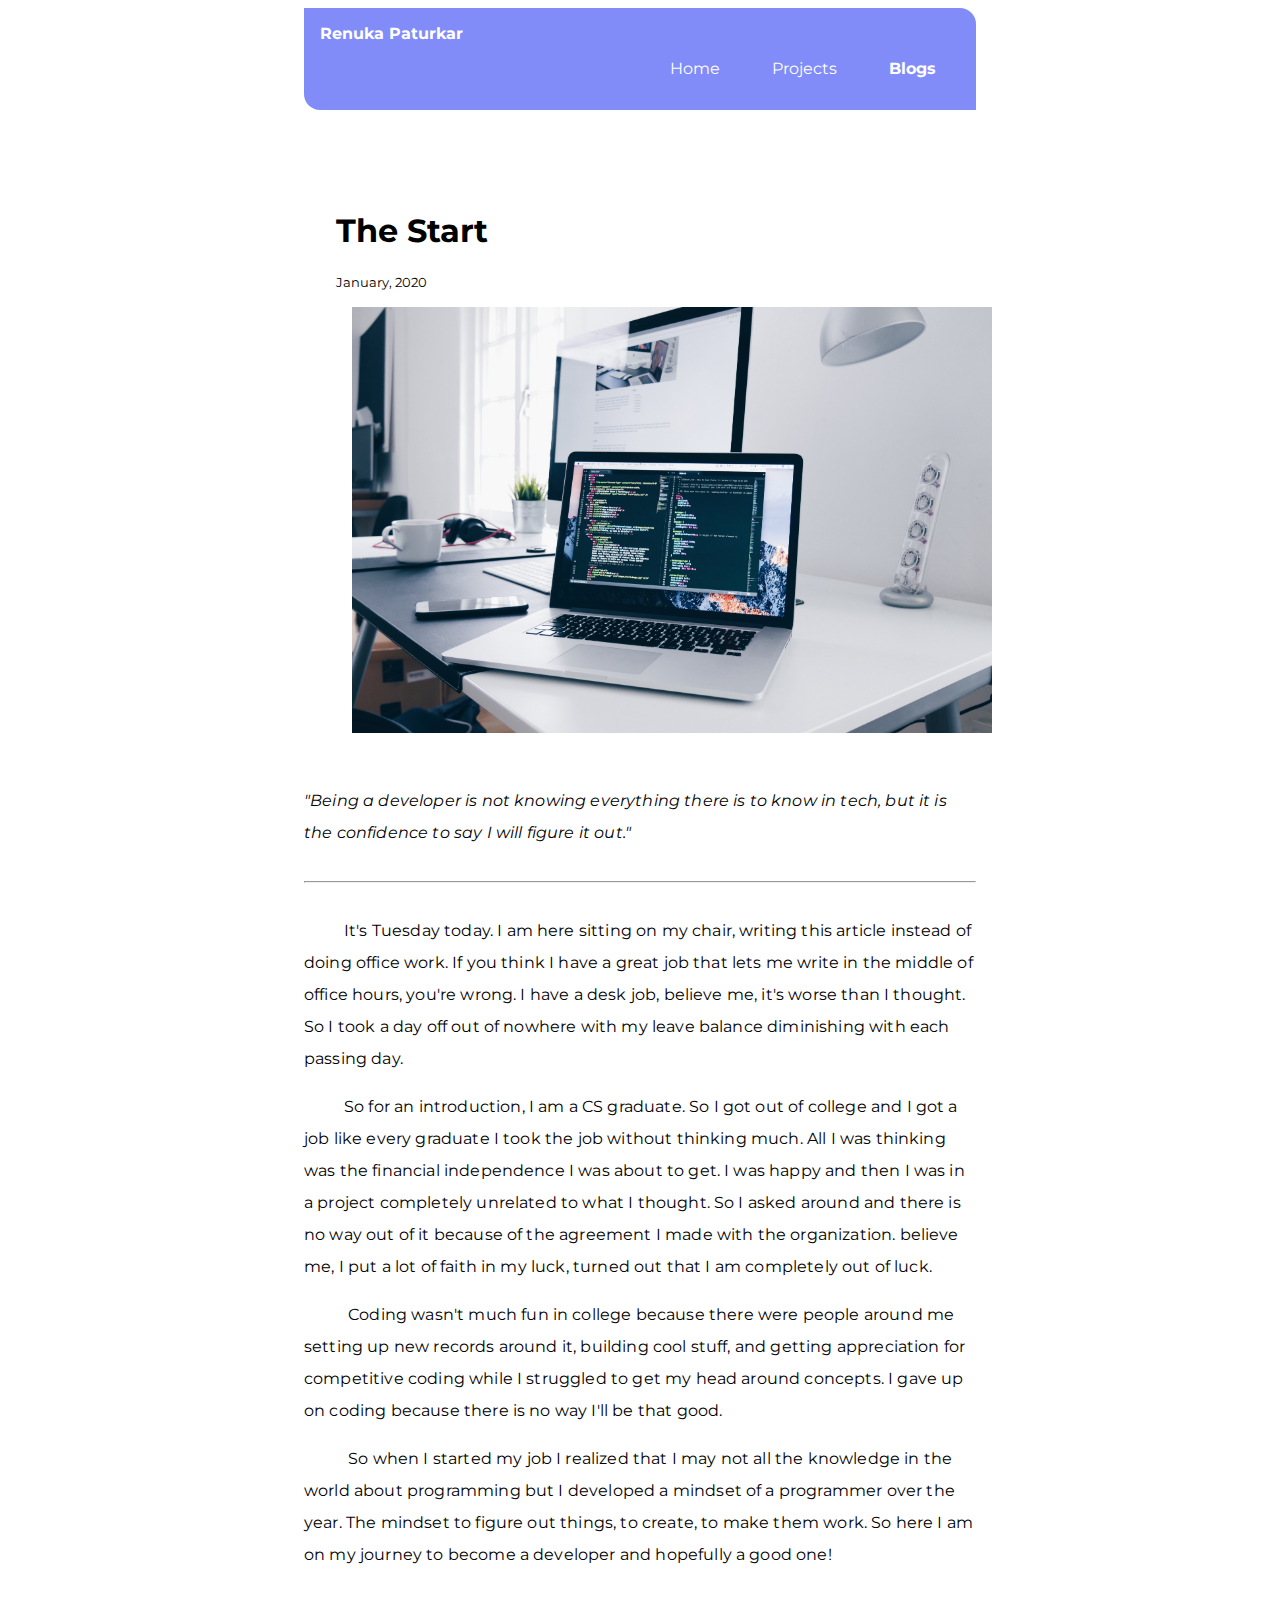
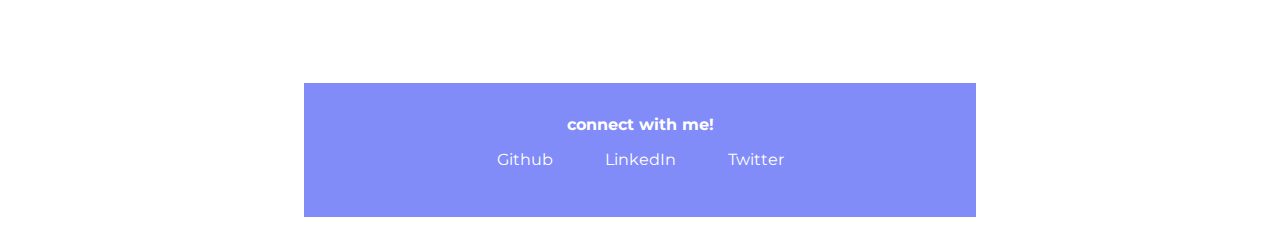
==== blog1.html @ 22146315 "update: blogpost added. fixed styling" ====
<!DOCTYPE html>
<html lang="en">
<head>
    <meta charset="UTF-8">
    <meta name="viewport" content="width=device-width, initial-scale=1.0">
    <title>The Start | Renuka paturkar</title>
    <link href="styles.css" rel="stylesheet" />
</head>
<body>

    <nav class="navigation container">
        <div class="nav-brand">
            Renuka Paturkar
       </div>
        
    
    <ul class="list-non-bullet nav-pills">
        <li class="list-item-inline">
            <a class="link " href="/">Home</a>
        </li>
        <li  class="list-item-inline">
            <a class="link " href="/projects.html">Projects</a>
        </li>
        <li  class="list-item-inline">
            <a class="link link-active"  href="/blogs.html">Blogs</a>
        </li>
    </ul>
   </nav>

   <header class="hero">
    <h1 >The Start</h1>
    <small>January, 2020</small>
    <img class="img-cover" src="images/blog1-img.jpg" />

</header>

<article class="blog-box">


<em>"Being a developer is not knowing everything there is to know in tech, 
    but it is the confidence to say I will figure it out."
</em>
<hr>


<p >
<span class="tab">

</span>It's Tuesday today. I am here sitting on my chair, writing this article instead of doing office work. 
If you think I have a great job that lets me write in the middle of office hours, you're wrong. 
I have a desk job, 
believe me, it's worse than I thought. So I took a day off out
 of nowhere with my leave balance diminishing with each passing day. 



</p>
<p>
<span class="tab"></span>So for an introduction, I am a CS graduate. So I got out of college and I got a job like every graduate I took 
the job without thinking much. All I was thinking was the financial independence I was about to get. 
I was happy and then I was in a project completely unrelated to what I thought. So I asked around and 
there is no way out of it because of the agreement I made with the organization. believe me,
 I put a lot of faith in my luck, turned out that I am completely out of luck. 



</p>
 
 <p><span class="tab"></span>
    Coding wasn't much fun in college because there were people around me setting up new records around it, building 
    cool stuff, and getting appreciation for competitive coding while I struggled to get my head around concepts. 
    I gave up on coding because there is no way I'll be that good. 
    <p><span class="tab"></span>
        So when I started my job I realized that I may not all the knowledge in the world about programming but
     I developed a mindset of a programmer over the year. The mindset to figure out things, 
     to create, to make them work. So here I am on my journey to become a developer and hopefully a good one! 

    </p>
   

 </p>
 


</article>

<footer class="footer container">
    <div class="footer-header">connect with me!</div>
    <ul class=" social-links list-non-bullet">
        <li class="list-item-inline">
            <a class="link" href="/" >Github</a>
        </li>
        <li class="list-item-inline">
            <a  class="link" href="/" >LinkedIn</a>
        </li>
        <li class="list-item-inline">
            <a class="link" href="/" >Twitter</a>
        </li>
    </ul>
</footer>
    
</body>
</html>
---- styles.css ----
@import url('https://fonts.googleapis.com/css2?family=Montserrat:wght@400;700&display=swap');

:root{
    --primary-color: #818CF8;
    --off-white: #F3F4F6;
    --dark-gray : #6B7280;
}

body{
    font-family: 'Montserrat',
    sans-serif;
    margin-right: auto;
    margin-left: auto;
    max-width: 42rem;
}

hr{
    margin: 2rem 0rem;
}

/**img**/
.img-cover{
    object-fit: cover;
    max-width: 40rem;
    padding: 1rem;
}



/** spaces **/
.margin-md{
    padding: 2rem;
    
}
/** container **/
.container{
    padding: 1rem 1rem;
}

 .container-center{
     max-width: 600px; 
     margin:auto;
 }

 .link{
     box-sizing: border-box;
     text-decoration: none;
     padding: 0.5rem 1rem;
     
 }

 .link-primary{
     background-color: var(--primary-color);
     border-radius: 0.5rem;
     color: white;
 }

 .link-secondary{
     color: var(--primary-color);
     border-radius: 0.5rem;
     border: 1px solid var(--primary-color);

 }

 .link-blogs{
     color: var(--primary-color);
     
 }

 .list-non-bullet{
     list-style: none;
 }

 .list-item-inline{
    display: inline;
    padding: 0rem 0.5rem;
 }

 /**navigation**/
.navigation{
    background-color: var(--primary-color);
    color:white;
    padding: 1rem;
    border-bottom-left-radius: 1rem;
    border-top-right-radius: 1rem;
}
.navigation .nav-brand{
    font-weight: bold;
}

.navigation .nav-pills{
    text-align: right;
}
/**next level of inheritance**/

.navigation .link{
    color:white;

}

.navigation .link-active{
    font-weight: bold;
}

/**header**/
.hero{
    padding: 2rem;
    padding-top: 5rem;
}

.hero .hero-img{
    max-width:350px;
    display:block;
    margin: auto;
}

.hero .hero-heading{
    text-align: center;
    padding-top:1rem;
    color: var(--dark-gray);
} 


/**section**/

.section{
    padding: 2rem;
}
.section h1{
    text-align: center;
    
}

.ow{
    background-color: var(--off-white);
}

/**footer**/

.footer{
    background-color: var(--primary-color);
    padding: 2rem 1rem;
    text-align: center;
    color: white;
     
}

.footer ul{
    padding-inline-start: 0px;
}

.footer .footer-header{
    font-weight: bold;
    
} 

.footer .link{
    color:white;
}


/**blog**/

.blog-box{
    display: inline-block;
    letter-spacing: 0.01rem;
    line-height: 32px;
    padding-bottom: 6rem;
}

/**tab**/
.tab{
    display: inline-block;
    margin-left: 40px;
}

/**selection**/
::selection {
    color: black;
    background:#E5E7EB;
  }
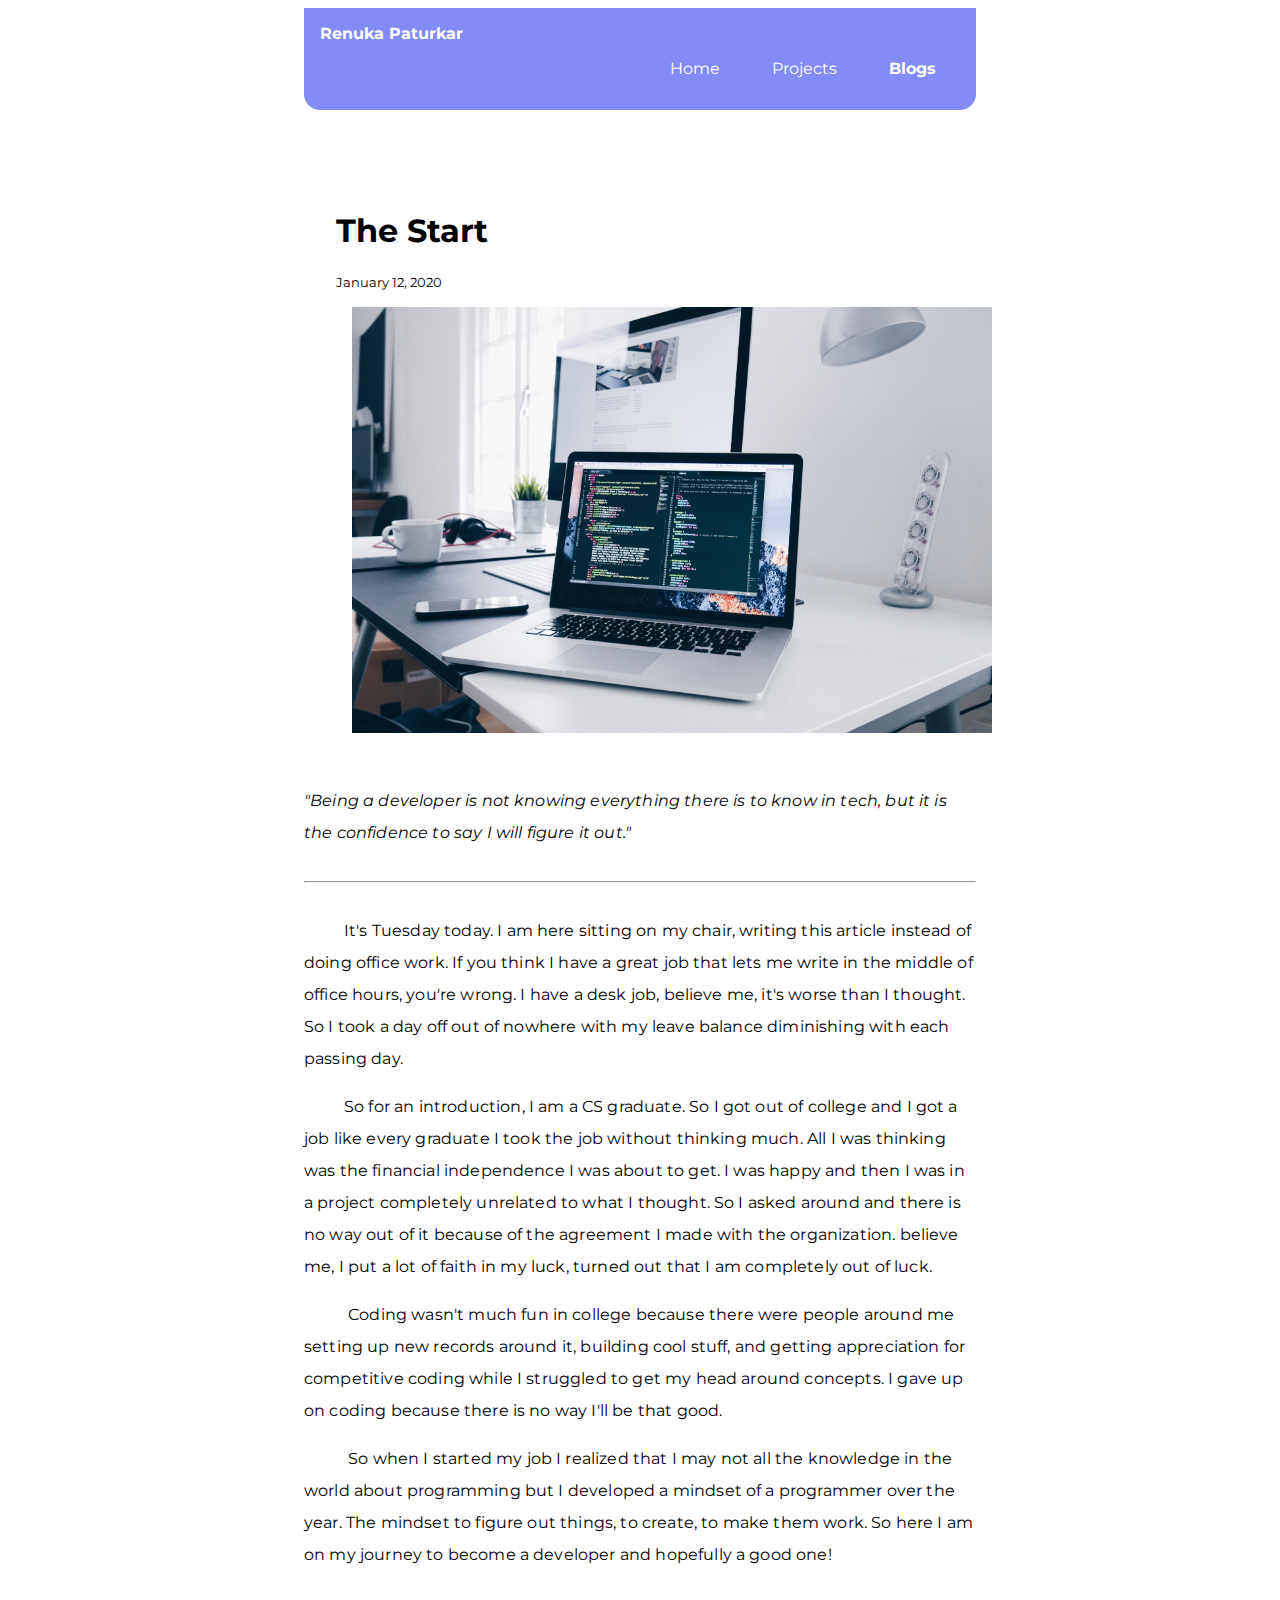
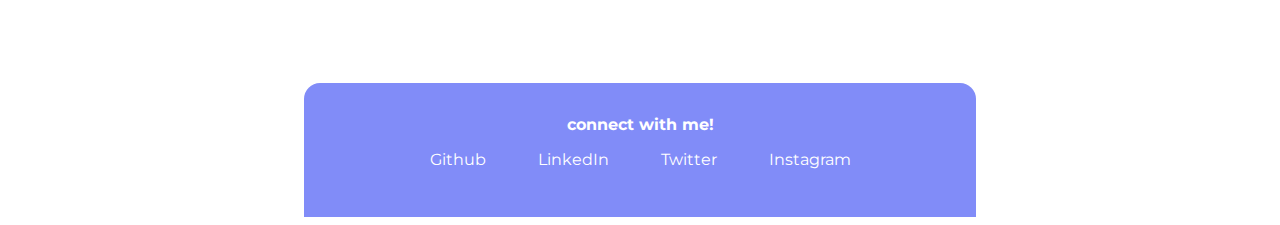
==== commit 8145c0eb: "updated few links and typos" ====
--- a/blog1.html
+++ b/blog1.html
@@ -29,7 +29,7 @@
 
    <header class="hero">
     <h1 >The Start</h1>
-    <small>January, 2020</small>
+    <small>January 12, 2020</small>
     <img class="img-cover" src="images/blog1-img.jpg" />
 
 </header>
@@ -96,6 +96,9 @@
         <li class="list-item-inline">
             <a class="link" href="/" >Twitter</a>
         </li>
+        <li class="list-item-inline">
+            <a class="link" href="/" >Instagram</a>
+        </li>
     </ul>
 </footer>
     
--- a/styles.css
+++ b/styles.css
@@ -82,7 +82,8 @@
     color:white;
     padding: 1rem;
     border-bottom-left-radius: 1rem;
-    border-top-right-radius: 1rem;
+    border-bottom-right-radius: 1rem;
+    
 }
 .navigation .nav-brand{
     font-weight: bold;
@@ -142,6 +143,8 @@
     padding: 2rem 1rem;
     text-align: center;
     color: white;
+    border-top-right-radius: 1rem;
+    border-top-left-radius: 1rem;
      
 }
 
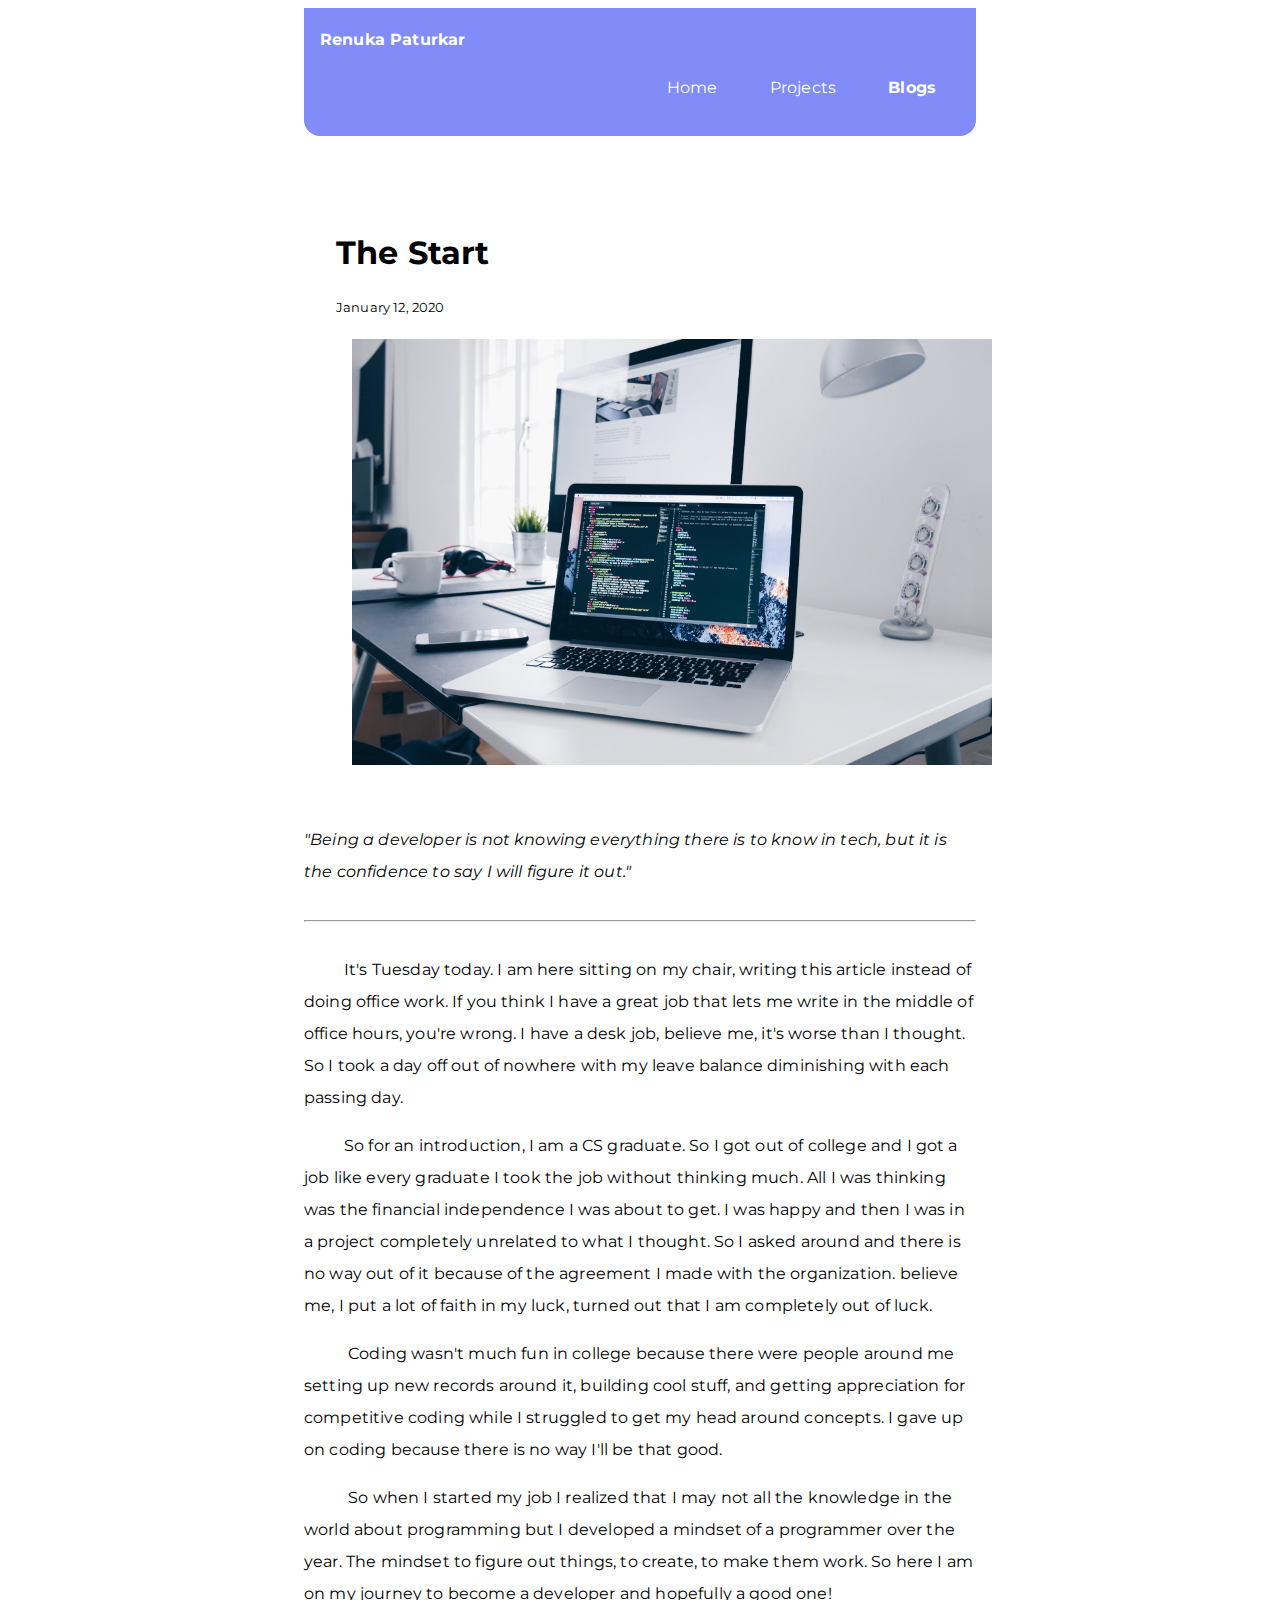
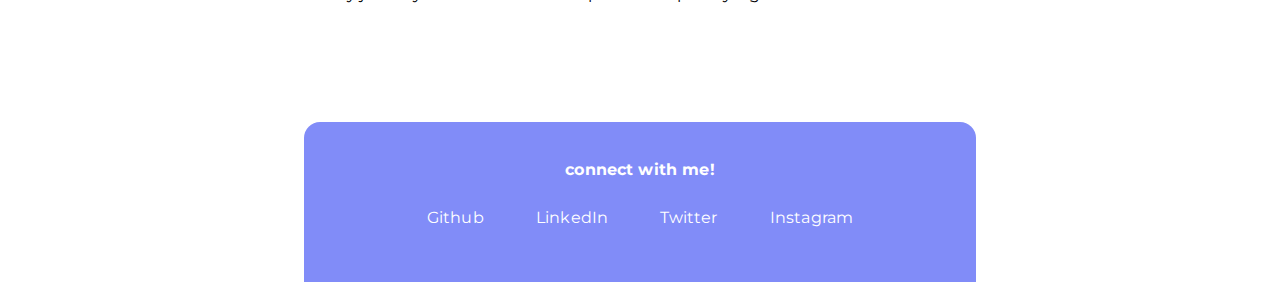
==== commit a889b7a9: "style: fixed line-height and letter-spacing" ====
--- a/blog1.html
+++ b/blog1.html
@@ -56,7 +56,8 @@
 
 </p>
 <p>
-<span class="tab"></span>So for an introduction, I am a CS graduate. So I got out of college and I got a job like every graduate I took 
+<span class="tab"></span>So for an introduction, I am a CS graduate. So I got out of college and 
+I got a job like every graduate I took 
 the job without thinking much. All I was thinking was the financial independence I was about to get. 
 I was happy and then I was in a project completely unrelated to what I thought. So I asked around and 
 there is no way out of it because of the agreement I made with the organization. believe me,
@@ -88,13 +89,13 @@
     <div class="footer-header">connect with me!</div>
     <ul class=" social-links list-non-bullet">
         <li class="list-item-inline">
-            <a class="link" href="/" >Github</a>
+            <a class="link" href="https://github.com/renukapaturkar" >Github</a>
         </li>
         <li class="list-item-inline">
-            <a  class="link" href="/" >LinkedIn</a>
+            <a  class="link" href="https://www.linkedin.com/in/renukapaturkar" >LinkedIn</a>
         </li>
         <li class="list-item-inline">
-            <a class="link" href="/" >Twitter</a>
+            <a class="link" href="https://twitter.com/RenukaPaturkar1?s=03" >Twitter</a>
         </li>
         <li class="list-item-inline">
             <a class="link" href="/" >Instagram</a>
--- a/styles.css
+++ b/styles.css
@@ -12,6 +12,8 @@
     margin-right: auto;
     margin-left: auto;
     max-width: 42rem;
+    letter-spacing: 0.01rem;
+    line-height: 32px;
 }
 
 hr{
@@ -29,7 +31,7 @@
 
 /** spaces **/
 .margin-md{
-    padding: 2rem;
+    padding: 3rem;
     
 }
 /** container **/
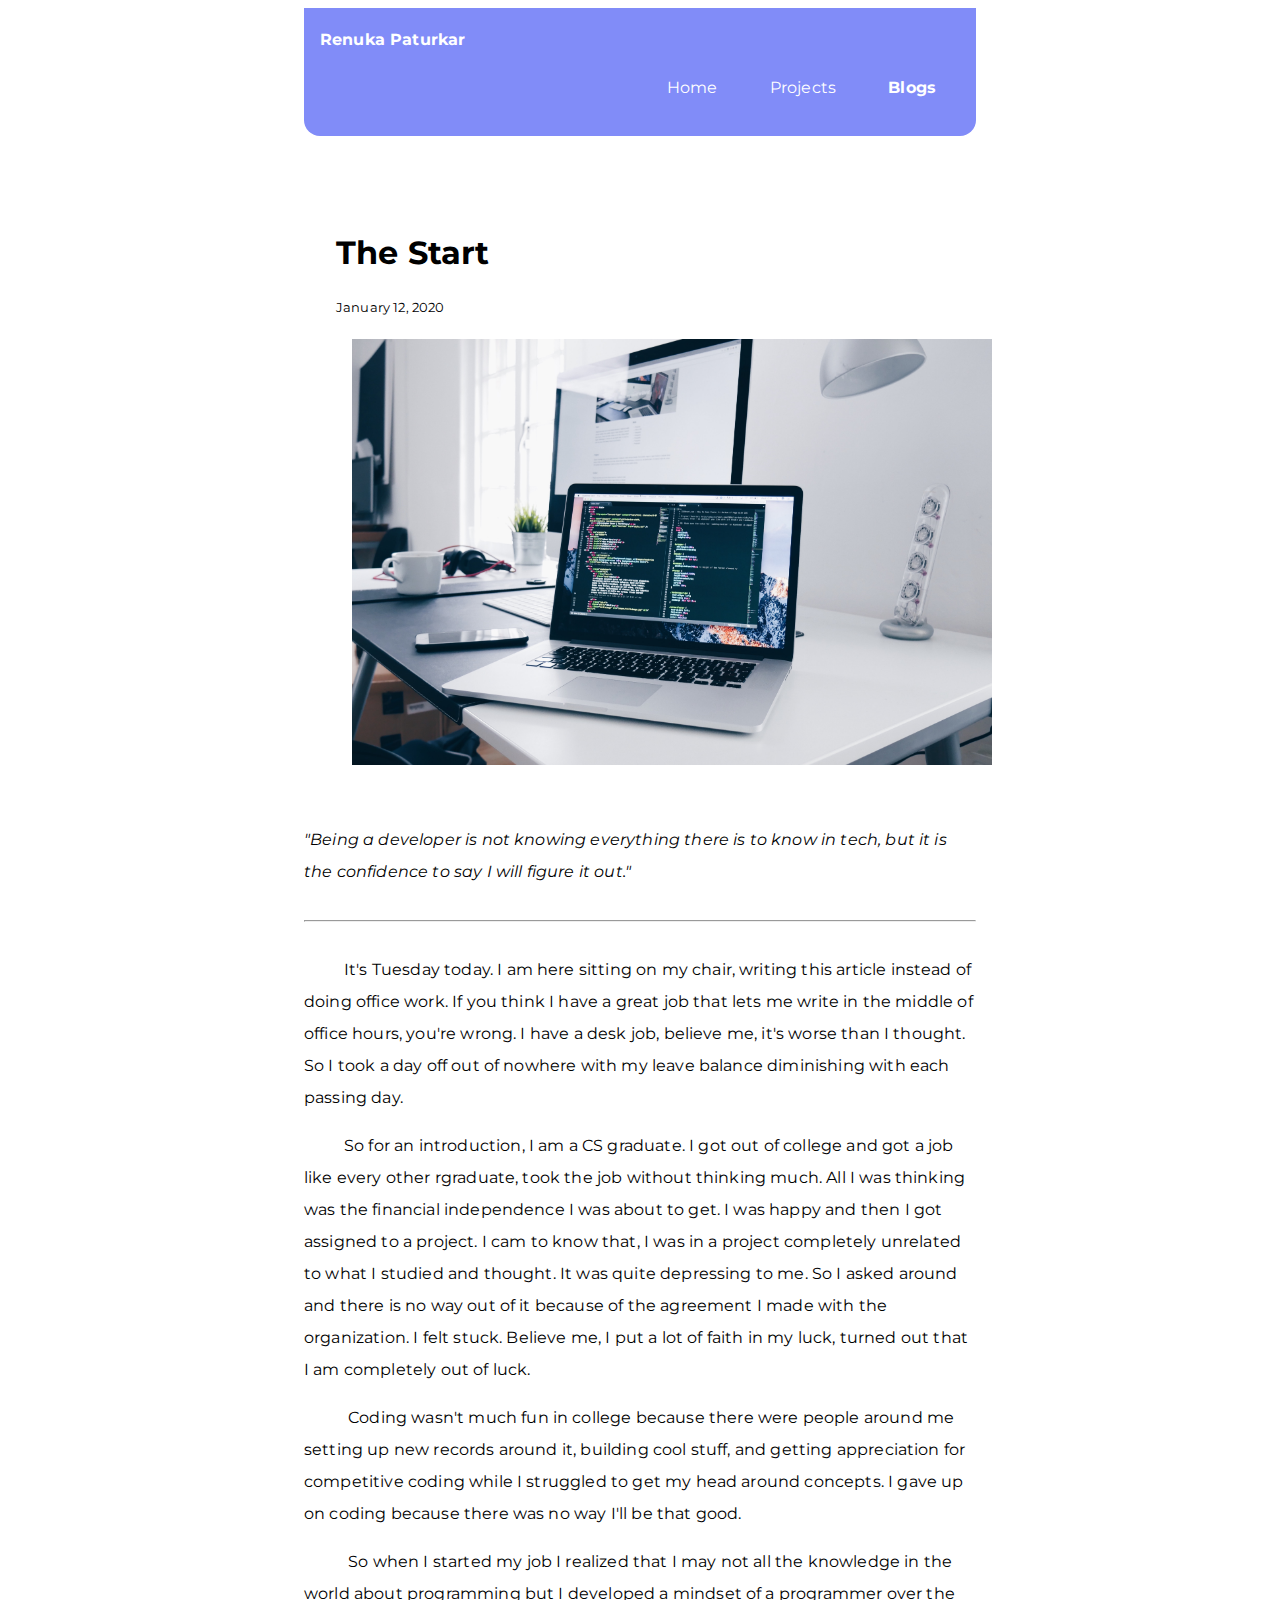
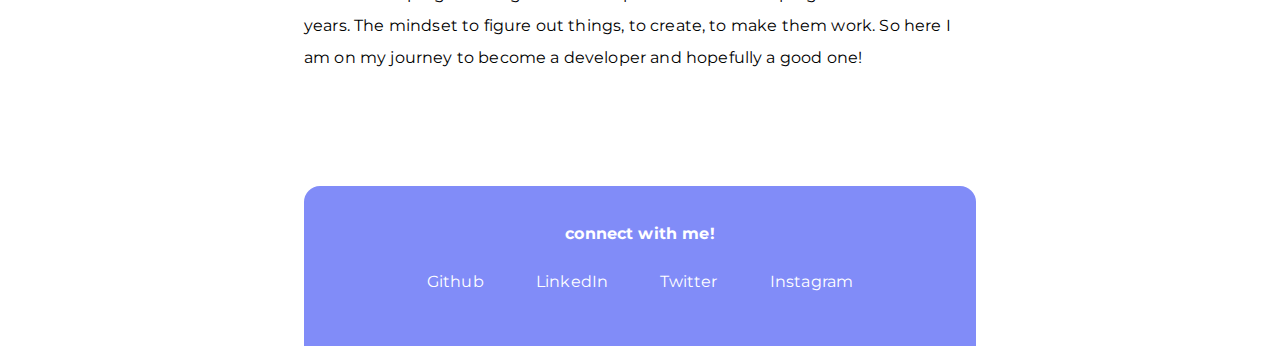
==== commit 412ae018: "doc: updated blog -  the start" ====
--- a/blog1.html
+++ b/blog1.html
@@ -56,11 +56,13 @@
 
 </p>
 <p>
-<span class="tab"></span>So for an introduction, I am a CS graduate. So I got out of college and 
-I got a job like every graduate I took 
+<span class="tab"></span>So for an introduction, I am a CS graduate. I got out of college and 
+got a job like every other rgraduate, took 
 the job without thinking much. All I was thinking was the financial independence I was about to get. 
-I was happy and then I was in a project completely unrelated to what I thought. So I asked around and 
-there is no way out of it because of the agreement I made with the organization. believe me,
+I was happy and then  I got assigned to a project. I cam to know that, I was in a project 
+completely unrelated to what I studied and thought. It was quite depressing to me. 
+So I asked around and 
+there is no way out of it because of the agreement I made with the organization. I felt stuck. Believe me,
  I put a lot of faith in my luck, turned out that I am completely out of luck. 
 
 
@@ -70,10 +72,10 @@
  <p><span class="tab"></span>
     Coding wasn't much fun in college because there were people around me setting up new records around it, building 
     cool stuff, and getting appreciation for competitive coding while I struggled to get my head around concepts. 
-    I gave up on coding because there is no way I'll be that good. 
+    I gave up on coding because there was no way I'll be that good. 
     <p><span class="tab"></span>
         So when I started my job I realized that I may not all the knowledge in the world about programming but
-     I developed a mindset of a programmer over the year. The mindset to figure out things, 
+     I developed a mindset of a programmer over the years. The mindset to figure out things, 
      to create, to make them work. So here I am on my journey to become a developer and hopefully a good one! 
 
     </p>
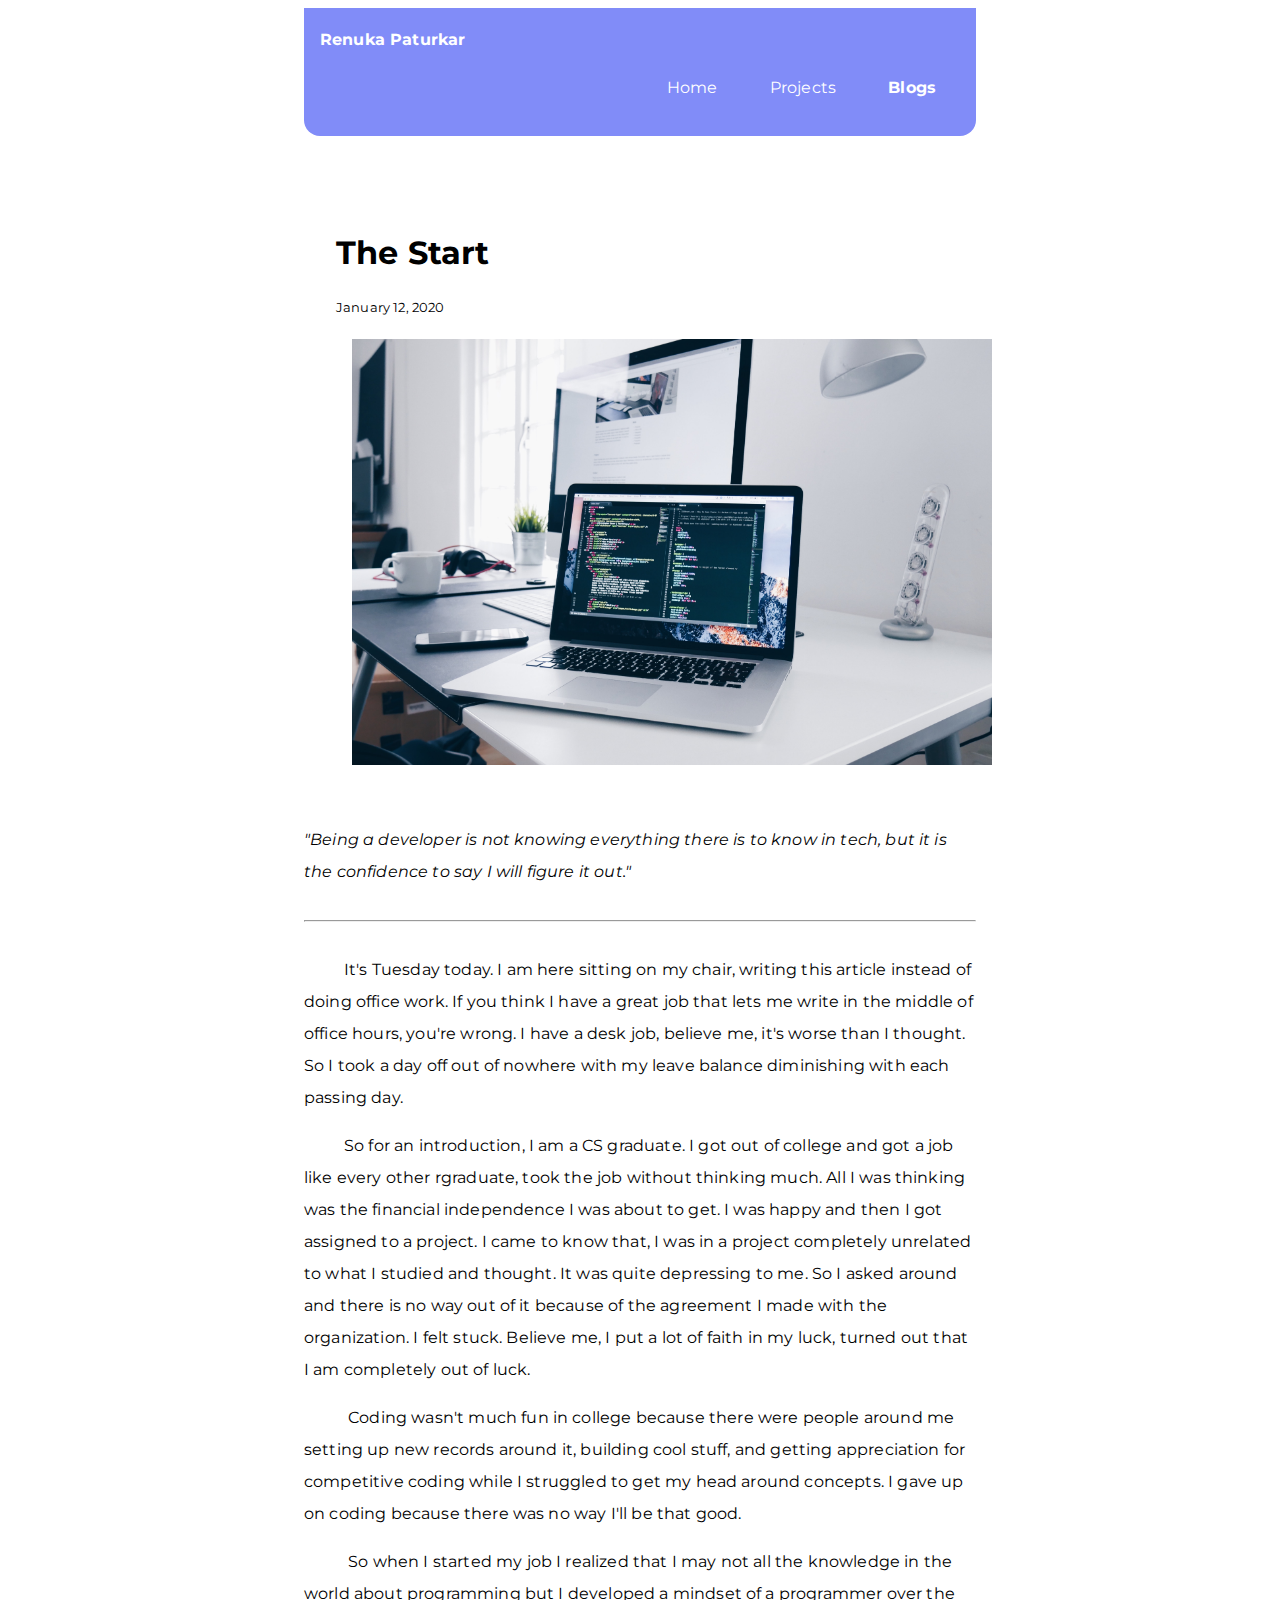
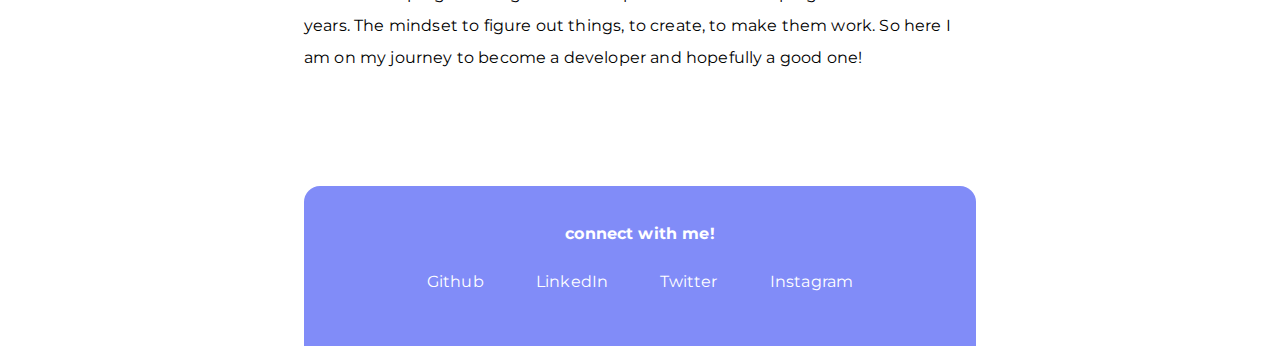
==== commit c2f73820: "Update blog1.html" ====
--- a/blog1.html
+++ b/blog1.html
@@ -59,7 +59,7 @@
 <span class="tab"></span>So for an introduction, I am a CS graduate. I got out of college and 
 got a job like every other rgraduate, took 
 the job without thinking much. All I was thinking was the financial independence I was about to get. 
-I was happy and then  I got assigned to a project. I cam to know that, I was in a project 
+I was happy and then  I got assigned to a project. I came to know that, I was in a project 
 completely unrelated to what I studied and thought. It was quite depressing to me. 
 So I asked around and 
 there is no way out of it because of the agreement I made with the organization. I felt stuck. Believe me,
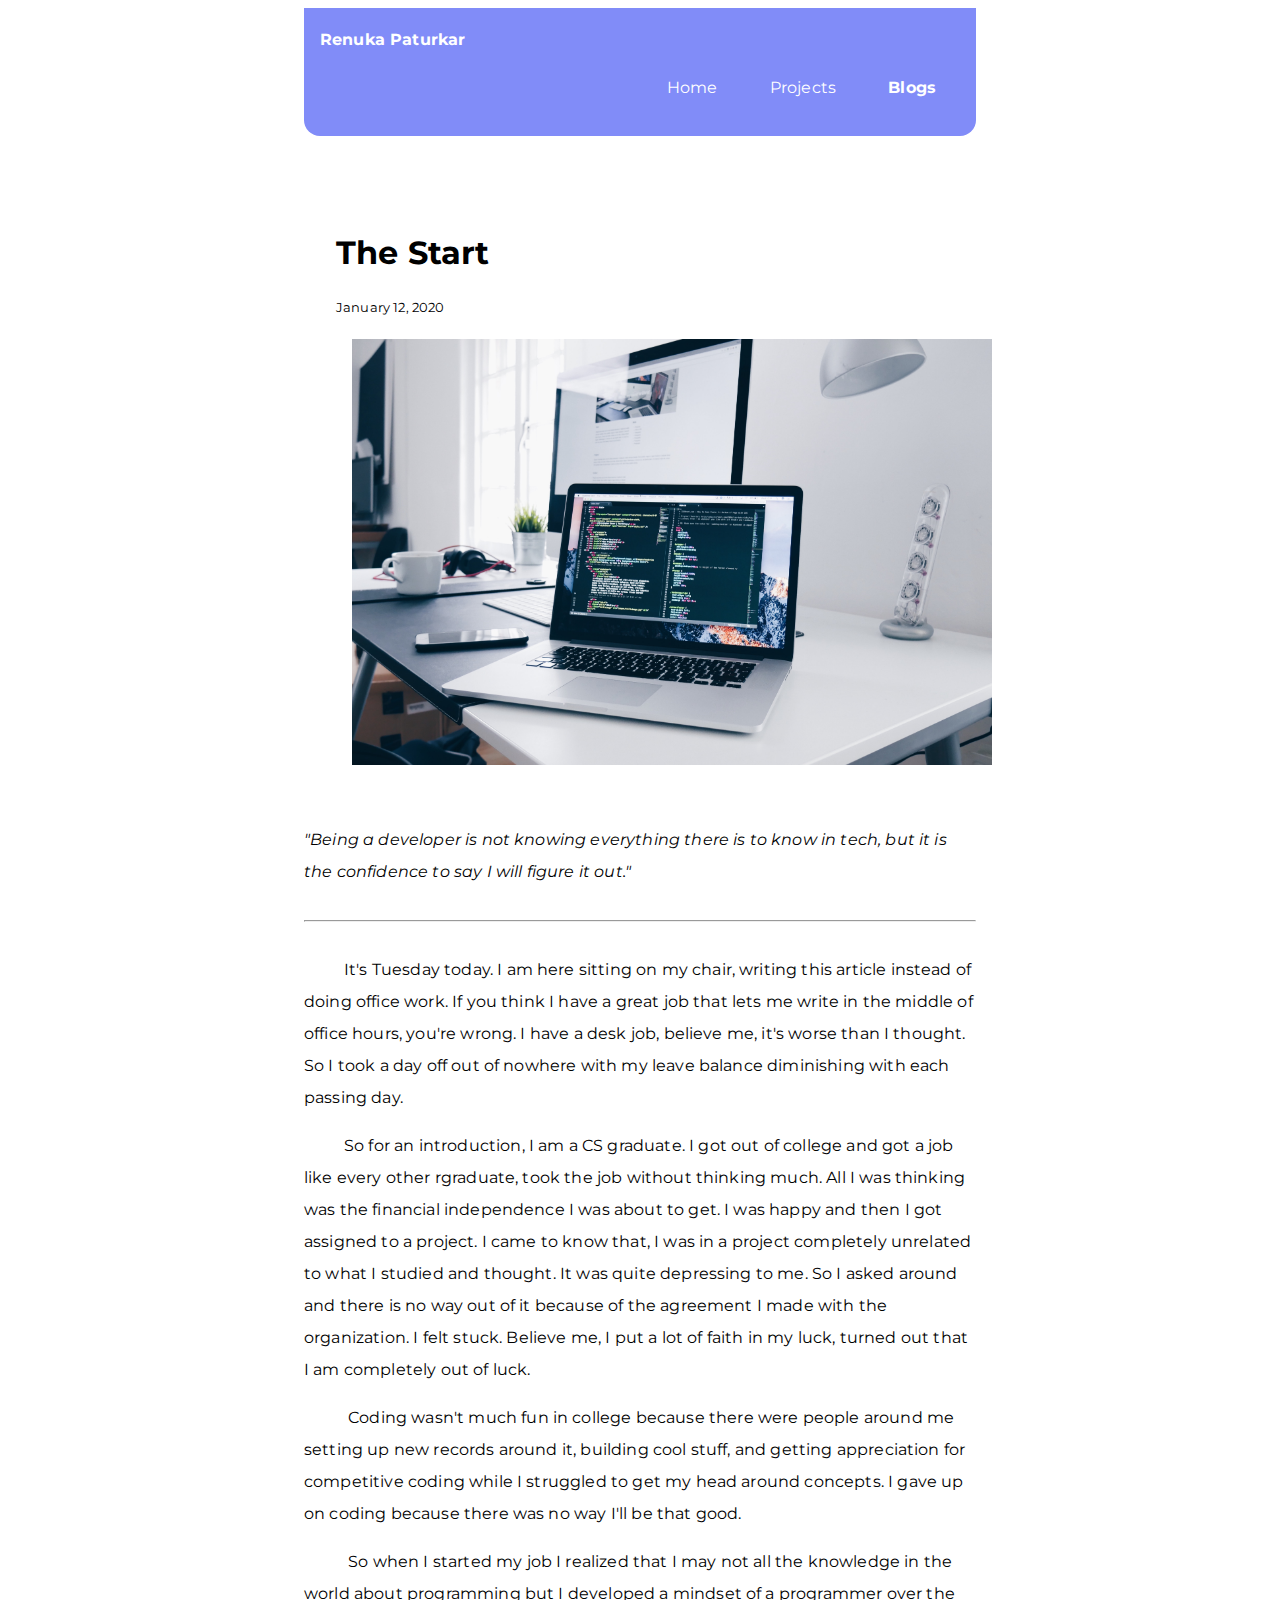
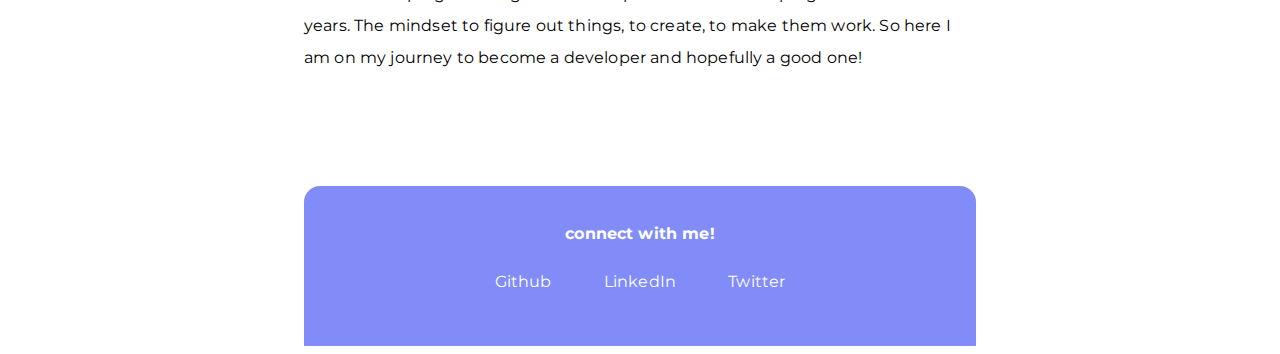
==== commit fbd53da0: "updated links" ====
--- a/blog1.html
+++ b/blog1.html
@@ -99,9 +99,7 @@
         <li class="list-item-inline">
             <a class="link" href="https://twitter.com/RenukaPaturkar1?s=03" >Twitter</a>
         </li>
-        <li class="list-item-inline">
-            <a class="link" href="/" >Instagram</a>
-        </li>
+        
     </ul>
 </footer>
     
